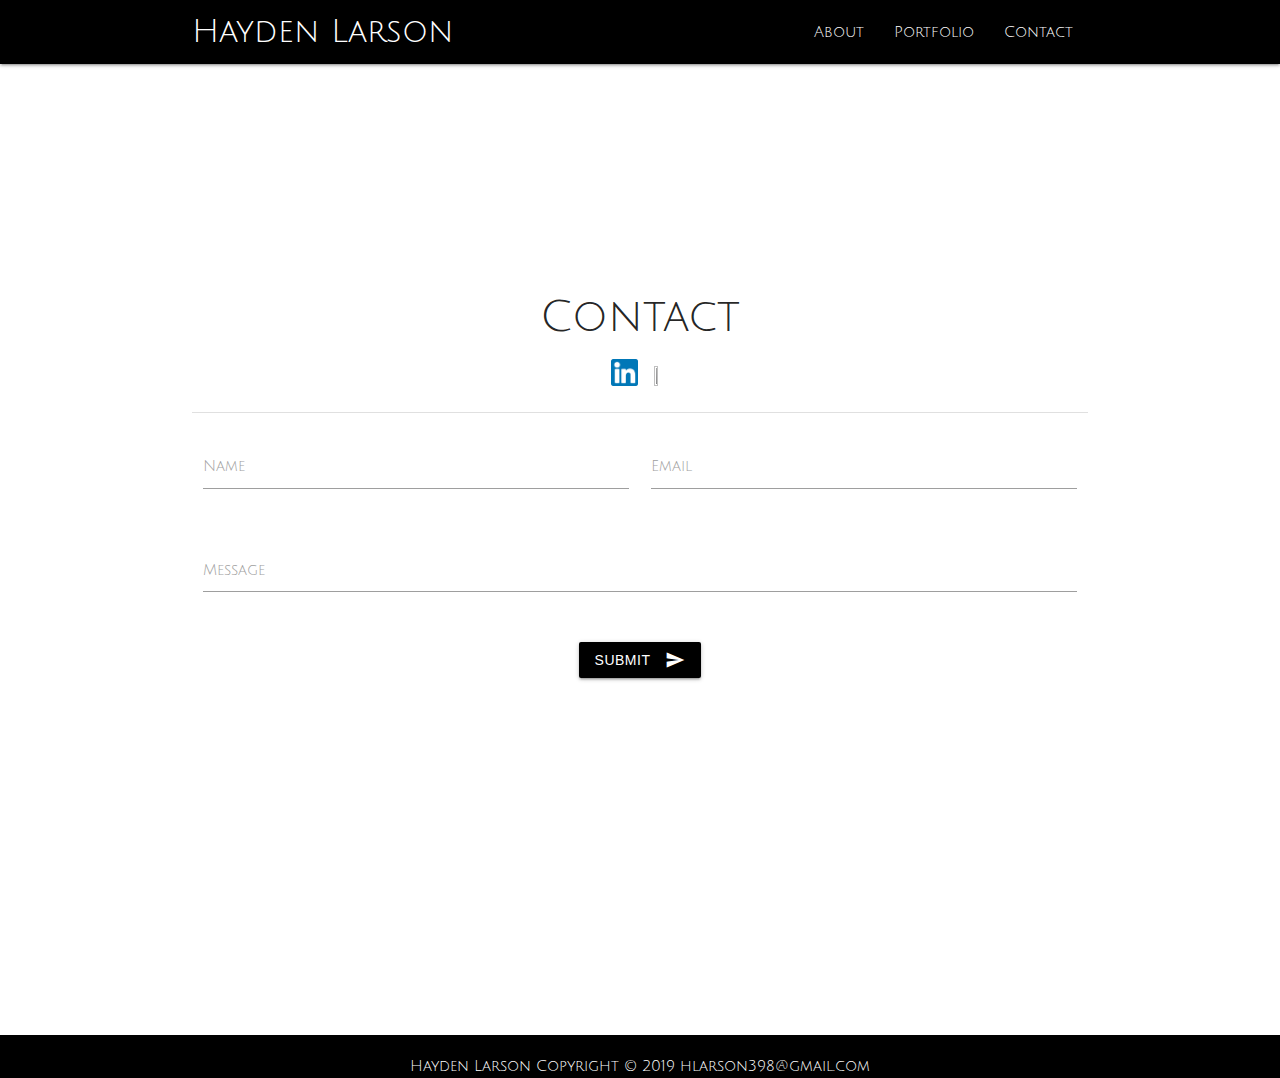
==== contact.html @ c0f3e14f "changed to materialized css framework" ====
<!DOCTYPE html>
<html lang="en-us">

<head>
    <meta charset=UTF-8>
    <Title>Contact Me</Title>
    <link rel="stylesheet" href="https://cdnjs.cloudflare.com/ajax/libs/materialize/1.0.0/css/materialize.min.css">
    <link href="https://fonts.googleapis.com/icon?family=Material+Icons" rel="stylesheet">
    <link href="https://fonts.googleapis.com/css?family=Julius+Sans+One&display=swap" rel="stylesheet">
    <link rel="shortcut icon" type="image/jpeg" href="./Assests/Images/HL.png">
    <link rel="stylesheet" type="text/css" href="./Assests/style.css">
    <meta name="viewport" content="width=device-width, initial-scale=1.0">
</head>

<body>
    <nav>
        <div class="nav-wrapper black">
            <div class="container">
                <div class="row">
                    <a href="#!" class="brand-logo offset-s3 my-name">Hayden Larson</a>
                    <a href="#" data-target="mobile-demo" class="sidenav-trigger"><i class="material-icons">menu</i></a>
                    <ul class="right hide-on-med-and-down">
                        <li><a href="indexRedo.html">About</a></li>
                        <li><a href="portfolioRedo.html">Portfolio</a></li>
                        <li><a href="contactRedo.html">Contact</a></li>
                    </ul>
                </div>
            </div>
        </div>
    </nav>

    <ul class="sidenav" id="mobile-demo">
        <li><a href="indexRedo.html">About</a></li>
        <li><a href="portfolioRedo.html">Portfolio</a></li>
        <li><a href="contactRedo.html">Contact</a></li>
    </ul>

    <div class="parallax-container" style="height: 200px; width: 100%;">
        <div class="parallax"><img src="https://solutionblue.com/wp-content/uploads/2013/08/st-paul-skyline.jpg"></div>
    </div>

    <div class="container">
        <div class="row no-pad-bot">
            <h3 class="center parallaxText">Contact</h3>
            <div class="center">
                <a href="https://www.linkedin.com/in/hayden-larson-5b994196" target="blank"><img
                        style="height: 3%; width: 3%;"
                        src="[data-uri]"></a>
                <a href="https://github.com/hlarson0210" target="blank"><img style="height: 3%; width: 3%;"
                        src="https://www.sccpre.cat/mypng/detail/342-3420303_github-logo-png.png"></a>
            </div>
        </div>
        <div class="divider"></div>
        <div class="row section">
            <form class="col s12">
                <div class="row">
                    <div class="input-field col s6">
                        <input id="name" type="text" class="validate">
                        <label for="first_name">Name</label>
                    </div>
                    <div class="input-field col s6">
                        <input id="email" type="email" class="validate">
                        <label for="email">Email</label>
                    </div>
                </div>
                <div class="row">
                    <div class="input-field col s12">
                        <textarea id="textarea1" class="materialize-textarea"></textarea>
                        <label for="textarea1">Message</label>
                    </div>
                </div>
            </form>
            <div class="center">
                <button class="btn waves-effect black waves-light" type="submit" name="action">Submit
                    <i class="material-icons right">send</i>
                </button>
            </div>
        </div>
    </div>


    <br>
    <div class="parallax-container" style="height: 300px; width: 100%;">
        <div class="parallax"><img src="https://solutionblue.com/wp-content/uploads/2013/08/st-paul-skyline.jpg"></div>
    </div>

    <footer class="page-footer black">
        <div class="container center">
            Hayden Larson Copyright © 2019 hlarson398@gmail.com
        </div>
    </footer>

    <script src="https://code.jquery.com/jquery-3.4.1.js"
        integrity="sha256-WpOohJOqMqqyKL9FccASB9O0KwACQJpFTUBLTYOVvVU=" crossorigin="anonymous"></script>
    <script src="https://cdnjs.cloudflare.com/ajax/libs/materialize/1.0.0/js/materialize.min.js"></script>
    <script>
        $(document).ready(function () {
            $('.carousel').carousel();
            $('.sidenav').sidenav();
            $('.parallax').parallax();
        });
    </script>

    <style>
        body {
            display: flex;
            min-height: 100vh;
            flex-direction: column;
            font-family: 'Julius Sans One', sans-serif;
        }

        main {
            flex: 1 0 auto;
        }
    </style>
</body>
---- Assests/style.css ----
@media screen and (max-width: 640px) {
    .my-name {
        width: 65%;
        align-content: center;
    }
}

@media screen and (max-width: 360px) {
    .my-name {
        width: 67%;
        align-content: right;
    }
}
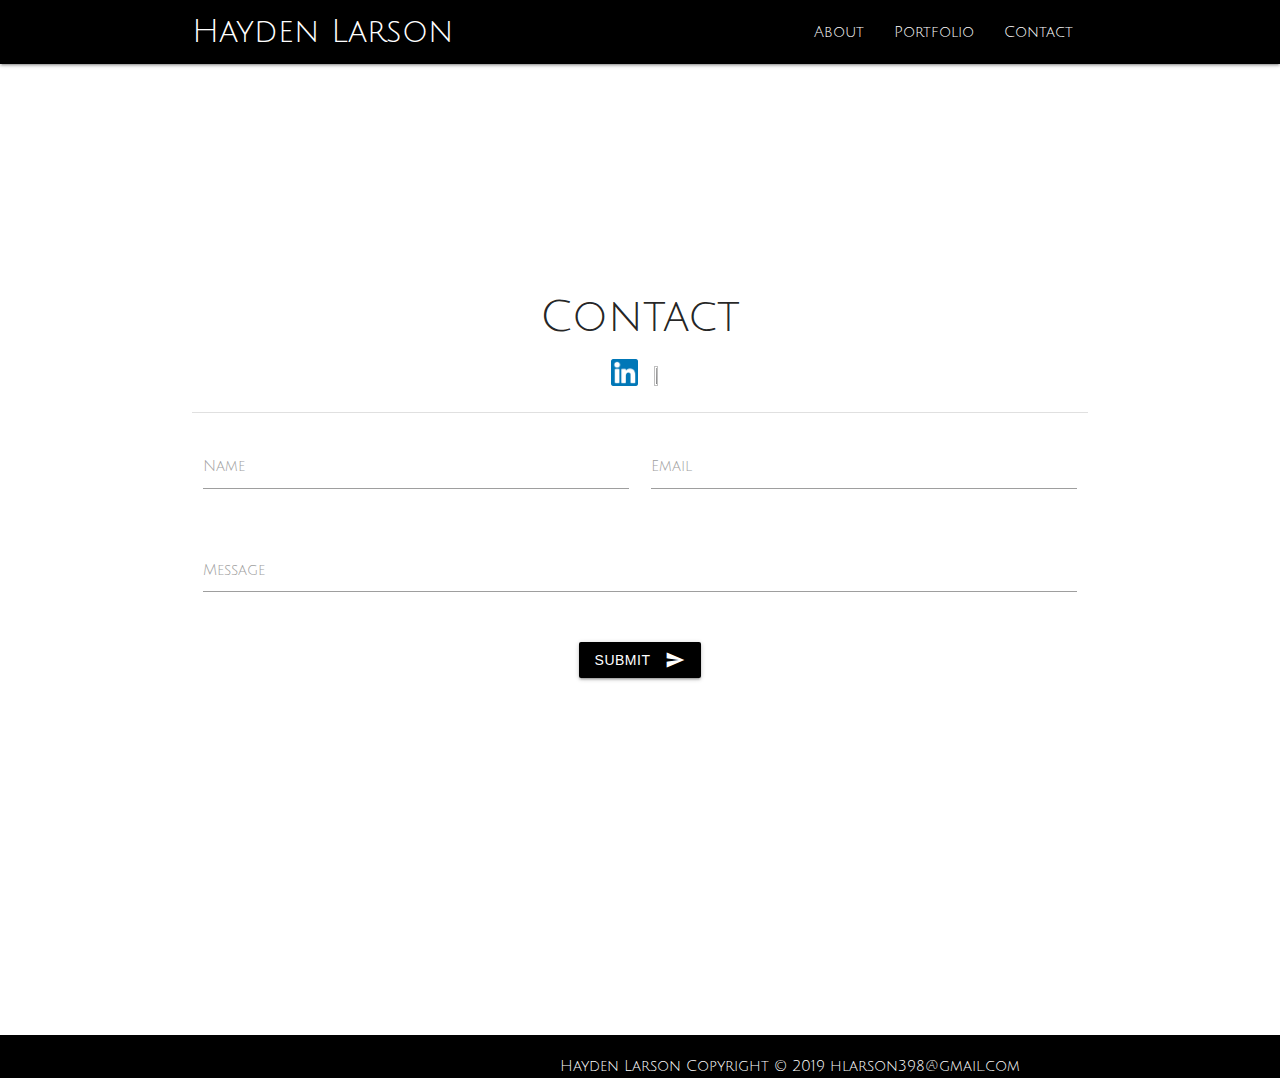
==== commit fdcd1bab: "corrected relative pathing" ====
--- a/contact.html
+++ b/contact.html
@@ -20,9 +20,9 @@
                     <a href="#!" class="brand-logo offset-s3 my-name">Hayden Larson</a>
                     <a href="#" data-target="mobile-demo" class="sidenav-trigger"><i class="material-icons">menu</i></a>
                     <ul class="right hide-on-med-and-down">
-                        <li><a href="indexRedo.html">About</a></li>
-                        <li><a href="portfolioRedo.html">Portfolio</a></li>
-                        <li><a href="contactRedo.html">Contact</a></li>
+                        <li><a href="index.html">About</a></li>
+                        <li><a href="portfolio.html">Portfolio</a></li>
+                        <li><a href="contact.html">Contact</a></li>
                     </ul>
                 </div>
             </div>
@@ -30,9 +30,9 @@
     </nav>
 
     <ul class="sidenav" id="mobile-demo">
-        <li><a href="indexRedo.html">About</a></li>
-        <li><a href="portfolioRedo.html">Portfolio</a></li>
-        <li><a href="contactRedo.html">Contact</a></li>
+        <li><a href="index.html">About</a></li>
+        <li><a href="portfolio.html">Portfolio</a></li>
+        <li><a href="contact.html">Contact</a></li>
     </ul>
 
     <div class="parallax-container" style="height: 200px; width: 100%;">
@@ -100,17 +100,4 @@
             $('.parallax').parallax();
         });
     </script>
-
-    <style>
-        body {
-            display: flex;
-            min-height: 100vh;
-            flex-direction: column;
-            font-family: 'Julius Sans One', sans-serif;
-        }
-
-        main {
-            flex: 1 0 auto;
-        }
-    </style>
 </body>--- a/Assests/style.css
+++ b/Assests/style.css
@@ -1,3 +1,30 @@
+body {
+    display: flex;
+    min-height: 100vh;
+    flex-direction: column;
+    font-family: 'Julius Sans One', sans-serif;
+}
+
+main {
+    flex: 1 0 auto;
+}
+
+header,
+main,
+footer {
+    padding-left: 300px;
+}
+
+@media only screen and (max-width : 992px) {
+
+    header,
+    main,
+    footer {
+        padding-left: 0;
+    }
+}
+
+
 @media screen and (max-width: 640px) {
     .my-name {
         width: 65%;
@@ -10,4 +37,5 @@
         width: 67%;
         align-content: right;
     }
-}+} 
+
